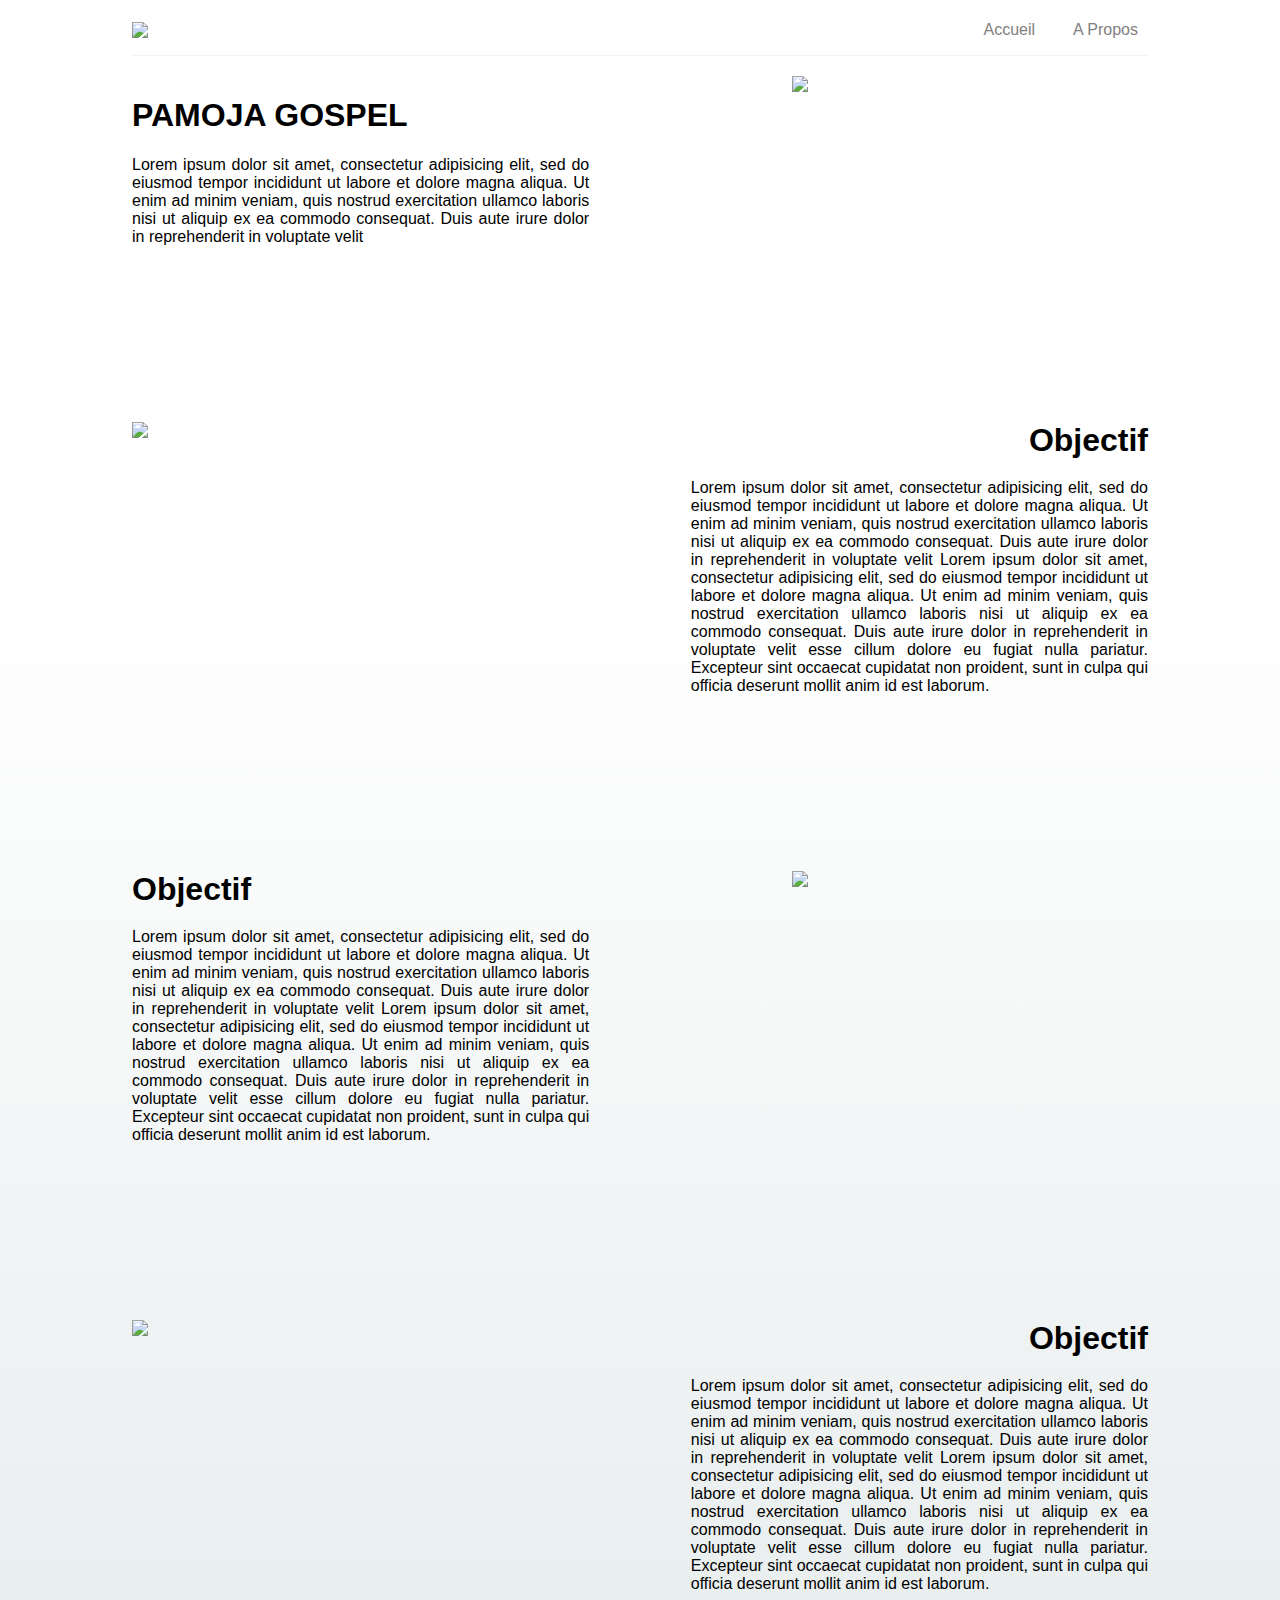
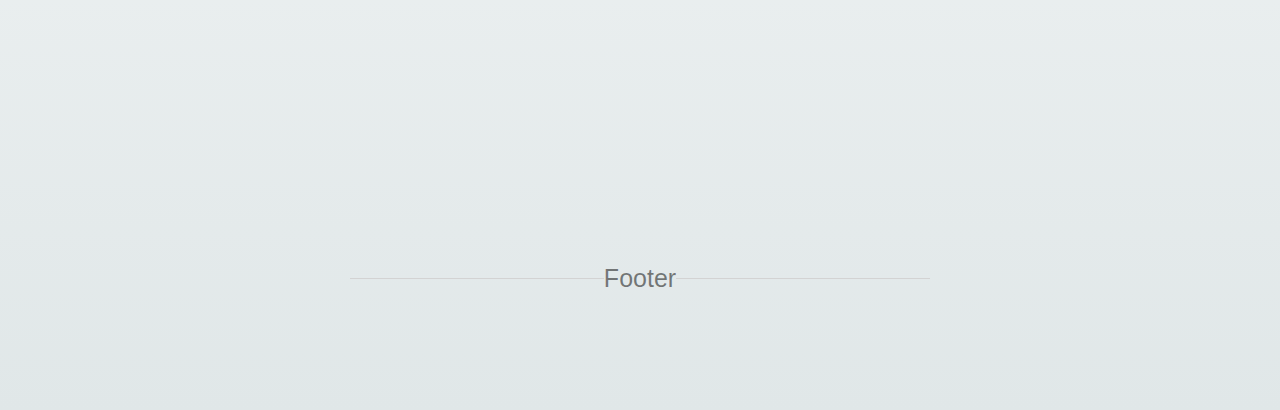
==== about.html @ acac9cd2 "Version Avant officiele" ====
<!DOCTYPE html>
<html lang="en">
<head>
	<meta charset="UTF-8" />
	<meta name="viewport" content="width=device-width,initial-scale=1.0">
	<link rel="stylesheet" href="inc/kartel.css"/>
	<title>Pamoja | About</title>
</head>
<body>
    <div class="contenair">
         <div class="row nav">
            <img src="logo.jpg" class="logo"/>
            <button class="btn spin-menu">
                <span></span>
                <span></span>
                <span></span>
            </button>
            <div class="link-group ">
               <h3>Menu</h3>
               <a href="index.html" class="link">Accueil</a>
               <a href="#" id="liste_op" class="link">Candidats</a>
               <a href="about.html" class="link">A Propos</a>
            </div>
        </div>

        <div class="row row-col-2">
             <div class="row main large">
                <div class="A">
                    <div>
                        <h1>PAMOJA GOSPEL</h1>
                        <p>
                            Lorem ipsum dolor sit amet, consectetur adipisicing elit, sed do eiusmod
                            tempor incididunt ut labore et dolore magna aliqua. Ut enim ad minim veniam,
                            quis nostrud exercitation ullamco laboris nisi ut aliquip ex ea commodo
                            consequat. Duis aute irure dolor in reprehenderit in voluptate velit
                        </p>
                    </div>
                    <img src="fond.jpg">
                </div>
                <div class="A">
                    <div>
                        <h2>Objectif</h2>
                        <p>
                            Lorem ipsum dolor sit amet, consectetur adipisicing elit, sed do eiusmod
                            tempor incididunt ut labore et dolore magna aliqua. Ut enim ad minim veniam,
                            quis nostrud exercitation ullamco laboris nisi ut aliquip ex ea commodo
                            consequat. Duis aute irure dolor in reprehenderit in voluptate velit
                            Lorem ipsum dolor sit amet, consectetur adipisicing elit, sed do eiusmod
                            tempor incididunt ut labore et dolore magna aliqua. Ut enim ad minim veniam,
                            quis nostrud exercitation ullamco laboris nisi ut aliquip ex ea commodo
                            consequat. Duis aute irure dolor in reprehenderit in voluptate velit esse
                            cillum dolore eu fugiat nulla pariatur. Excepteur sint occaecat cupidatat non
                            proident, sunt in culpa qui officia deserunt mollit anim id est laborum.
                        </p>
                    </div>
                    <img src="fond.jpg">
                </div>
                <div class="A">
                    <div>
                        <h2>Objectif</h2>
                        <p>
                            Lorem ipsum dolor sit amet, consectetur adipisicing elit, sed do eiusmod
                            tempor incididunt ut labore et dolore magna aliqua. Ut enim ad minim veniam,
                            quis nostrud exercitation ullamco laboris nisi ut aliquip ex ea commodo
                            consequat. Duis aute irure dolor in reprehenderit in voluptate velit
                            Lorem ipsum dolor sit amet, consectetur adipisicing elit, sed do eiusmod
                            tempor incididunt ut labore et dolore magna aliqua. Ut enim ad minim veniam,
                            quis nostrud exercitation ullamco laboris nisi ut aliquip ex ea commodo
                            consequat. Duis aute irure dolor in reprehenderit in voluptate velit esse
                            cillum dolore eu fugiat nulla pariatur. Excepteur sint occaecat cupidatat non
                            proident, sunt in culpa qui officia deserunt mollit anim id est laborum.
                        </p>
                    </div>
                    <img src="fond.jpg">
                </div>
                 <div class="A">
                    <div>
                        <h2>Objectif</h2>
                        <p>
                            Lorem ipsum dolor sit amet, consectetur adipisicing elit, sed do eiusmod
                            tempor incididunt ut labore et dolore magna aliqua. Ut enim ad minim veniam,
                            quis nostrud exercitation ullamco laboris nisi ut aliquip ex ea commodo
                            consequat. Duis aute irure dolor in reprehenderit in voluptate velit Lorem ipsum dolor sit amet, consectetur adipisicing elit, sed do eiusmod
                            tempor incididunt ut labore et dolore magna aliqua. Ut enim ad minim veniam,
                            quis nostrud exercitation ullamco laboris nisi ut aliquip ex ea commodo
                            consequat. Duis aute irure dolor in reprehenderit in voluptate velit esse
                            cillum dolore eu fugiat nulla pariatur. Excepteur sint occaecat cupidatat non
                            proident, sunt in culpa qui officia deserunt mollit anim id est laborum.
                        </p>
                    </div>
                    <img src="fond.jpg">
                </div>
                <div class="sect">
                    Footer
                </div>
             </div>
        </div>
        
    </div>
    <script src="app.js"></script>
</body>
</html>
---- inc/kartel.css ----
body{

	padding:0;
	margin:0;
 	background: rgb(255,255,255);
    background: linear-gradient(180deg, rgba(255,255,255,1) 0%, rgba(255,255,255,1) 30%, rgba(224,231,232,1) 100%);
	font-family: "Calibri",sans-serif,serif;
}
:root{

	bordure_col:rgba(58,116,144,.07);
}
/*-------*/
.sect{

	padding: 10px 0;
	margin: 1pc 0;
	color: rgba(0, 0, 0, .5);
	font-size: 25px;
	display: flex;
	flex-direction: column;
	align-items: center;
	justify-content: center;
	height: 100px;
}
.sect::before{

	content: "";
	display: block;
	height: 1px;
	margin-bottom:10px;
	width: 70%;
	vertical-align: middle;
	background-color: lightgray;
}
.sect::after{

	content: "";
	display: block;
	height: 1px;
	margin-top: 10px;
	width: 70%;
	vertical-align: middle;
	background-color: lightgray;
}
.aff{

	display: flex;
	height: 200px;
	align-items: center;
	justify-content: center;
}
.img_p{

	width: 100%;
	height: 200px;
	overflow: hidden;
}

.img_p img{

	width: 100%;
	height: 100%;
	object-fit: cover;
	object-position: center;
}
/*normalisation*/
a{
	text-decoration:none;
	
}
p{
	text-align: justify;
}
.no-scroll{

	overflow: hidden;
}
/*debuging*/
.bordered{
	border:1px solid lightgray;
}
/*Conteneur*/
.contenair{

	display:flex;
	flex-direction:column;
	align-items:center;
	padding:5px;
}
/*ligne*/
.row{

    width:100%;
}
.row-col-2{

	display:flex;
	flex-direction:column-reverse;
}

.main{

	width: 100%;
}
.main .row-col-2{

	margin: 20px 0;
}
/*navigation*/
.nav{
	display:flex;
	align-items:center;
	justify-content:space-between;
	
}
/*groupe link and link*/
.link{

	color:gray;
	display:inline-block;
	margin:0 10px;
}
.link-group{

    padding:8px;
    position:absolute;
    left:-100%;
    width:30%;
    top:0;
    bottom:0;
    background-color:black;
    transition:left 0.5s ease-in-out;
    z-index:10;
}
.link-group h3{
	color:white;
}
.link-group .link{

	display:block;
	margin:8px 2px;
}
/*Logo*/
.logo{
	width:50px;
}
/*Button*/
.btn{

	border:none;
	background-color:transparent;
	padding:8px;
}
.btn:focus{

	outline:none;
}
.btn-std{

	background-color:lightblue;
	color:white;
}
/**/
.A{

	display: flex;
	justify-content: space-between;
	flex-direction: column-reverse;
}
.A img{

	height: 200px;
	object-position: center;
	object-fit: cover;	
}
.A > div p{

	width: 100%;
	text-align: justify;
}
.A:nth-child(even) div h2{

	text-align: right;
}
/*vdisplaying*/
.hidden{

	display:none;
}
/*menu spin*/
.spin-menu{
	padding:1px;
	box-sizing:border-box;
	width:30px;
	margin-right:10px;
}
.spin-menu span{

	display:block;
	width:90%;
	padding:1px;
	height:2px;
	background-color:black;
	margin:3px 0;
}
/*carous*/
.carous{

	position:relative;
	width: 100%;
	overflow:hidden;
	height:200px;
}
.carous img{

	object-fit:cover;
	object-position:center;
	width:100%;
}
.carous .cite{

	position:absolute;
	z-index: 1;
	display: flex;
	justify-content: center;
	align-items: center;
	width: 100%;
	height: 100%;
	color: white;
	font-size: 20px;
	background-color: rgba(0, 0, 0, .5);
	font-family: chiller,sans-serif,serif;
}
/*liste candidat*/
.list{

	display:none;
	position:absolute;
	background: rgb(255,255,255);
	left:6%;
	right: 0;
	bottom: 0;
	top: 6%;
	padding:10px;
	width:80%;
	box-shadow:0 0 10px lightgray;
	overflow:hidden;
	border-radius:5px;
	z-index: 2;
	height: 600px;
}
.list .list-content{

	border-radius:2px;
	overflow:hidden;
}
.list .titre{

	display:flex;
	justify-content:space-between;
	margin-bottom: 10px;
	padding: 10px 0;
}
.list .list-content .item{

	display:inline-flex;
	border-radius: 4px;
	border: 1px solid lightgray;
	width:98%;
	margin: 5px 0;
	align-items:center;
	justify-content:flex-start;
	background: white;
	box-shadow: 0 0 2px 0 lightgray;
}
.list .list-content .item span{
	display:block;
	padding:5px 0;
}
.list .list-content .item span:nth-child(1){

	width:10%;
	border-radius: 1px;
	text-align:center;
}
.list .list-content .item span:nth-child(2){

	width:90%;
	padding:0 0 0 5px;
}
/*articles*/
.art{

   margin: 5px 0;
   background-color: white;
   width: 100%;
   border-radius: 5px;
}
a > .art{

	color: black;
	text-decoration: none;
}
.art div{

	width: 100%;
	height: 300px;
	overflow: hidden;
}
.art div img{

	width: 100%;
	height: 100%;
	object-fit: cover;
	border-radius: 3px;
	object-position: center;
}
.art p{

	text-align: justify;
}
.art figcaption{

	padding: 0 10px;
}
.art.read{

	background-color: transparent;
}
.art.read figcaption p{

	background-color: white;
	padding: 5px;
	border-radius: 3px;
}
.row-list{

	display: flex;
	flex-grow: 1fr;
	justify-content: space-between;
	flex-wrap: wrap;
}
.row-list .art{
	width: 49%;
}
.abt{

	padding: 0;
}

.abt h2{

	margin: 0;
}
.row-list .art div{

	height: 200px;
}





/*Media Queries */
@media screen and (min-width:763px){

	.nav{

		margin-bottom: 20px;
		border-bottom: 1px solid rgba(58,116,144,.07);
	}

	.row{

		width:80%;
	}
	.row-col-2{
		flex-direction:row;
		justify-content:space-between;
		align-items: stretch;
	}
	.row-col-2 .list{

		width:20%;
		margin: 0 10px;
	}
	.hidden{
		display:block;
	}
	.nav > button{

		display:none;
	}
	.link-group{

		position:static;
		background:transparent;
		text-align: right;
	}
	.link-group .link{

		display:inline-block;
		width: 31%;
		text-align: right;
	}
	.link-group h3{

		display:none;
	}
	.carous img{

		opacity:0.8;
		height: 100%;
		border-radius: 3px;
	}
	.carous{

		height:350px;
	}
	.carous .cite{

		font-size: 30px;
	}
	.sect{

		height: 200px;
	}
	.list{

		position: static;
		align-self: stretch;
		box-shadow: none;
		display: block;
		padding: 0;
		padding-left: 20px;
		background: transparent;
	}
	.list #cand-close{

		display: none;
	}

	.list .titre{

		padding: 5px;
		border-radius: 2px;
	}
	.list .titre span:nth-child(2){

		display: none;
		height: auto;
	}
	/*Tranformation des item de la liste*/
	.list .list-content{

		padding-left: 5px;
	}
	.list .list-content .item{

		width: 90%;
		margin: 10px 0;
		position: relative;
		padding: 10px 0;
		display: flex;
		align-items: center;
		justify-content: center;
		border-radius: 1px;
		border: none;
	}
	.list .list-content .item span:nth-child(2){

		width: 60%;
		text-align: left;
	}
	.list .list-content .item span:nth-child(1){

		position: absolute;
		width: 20px;
		height: 42px;
		padding: 0;
		top: -1;
		left: 5%;
		display: flex;
		align-items: center;
		justify-content: center;
		background-color: #d4d6d626;
		color: black;
		border: 1px solid #d4d6d626;
	}
	.main .row{

		width: 100%;
	}
	.art{

		width: inherit;
		/*box-shadow: 0 0 15px 0 rgba(0, 0, 0, .1),0 0 5px 0 rgba(0, 0, 0, .1);*/
		margin-bottom:20px;
	}
	.art div img{

		border-radius: 0;
	}
	.art figcaption{

		padding: 5px;
	}

	.row-col-2 .abt,
	.row-col-2 .img_p{

		width: 49%;
	}
	.row-col-2 .abt p{

		margin: 0;
	}

	#liste_op{

		display: none;
	}

	.sect{

		flex-direction: row;
	}
	.sect::before,
	.sect::after{

		width: 25%;
		margin: 0;
	}
	.A{

		flex-direction: row;
		margin-bottom:10pc;
	}
	.A > div{

		width: 45%;
	}
	.A > img{

		width: 35%;
		height: auto;
	}
	.A > div h2{

		margin: 0;
		margin-bottom: 20px;
		font-size: xx-large;
	} 
	.A:nth-child(even){

		flex-direction: row-reverse;
	}
	.row.main.large{

		width: 100%;
	}
}
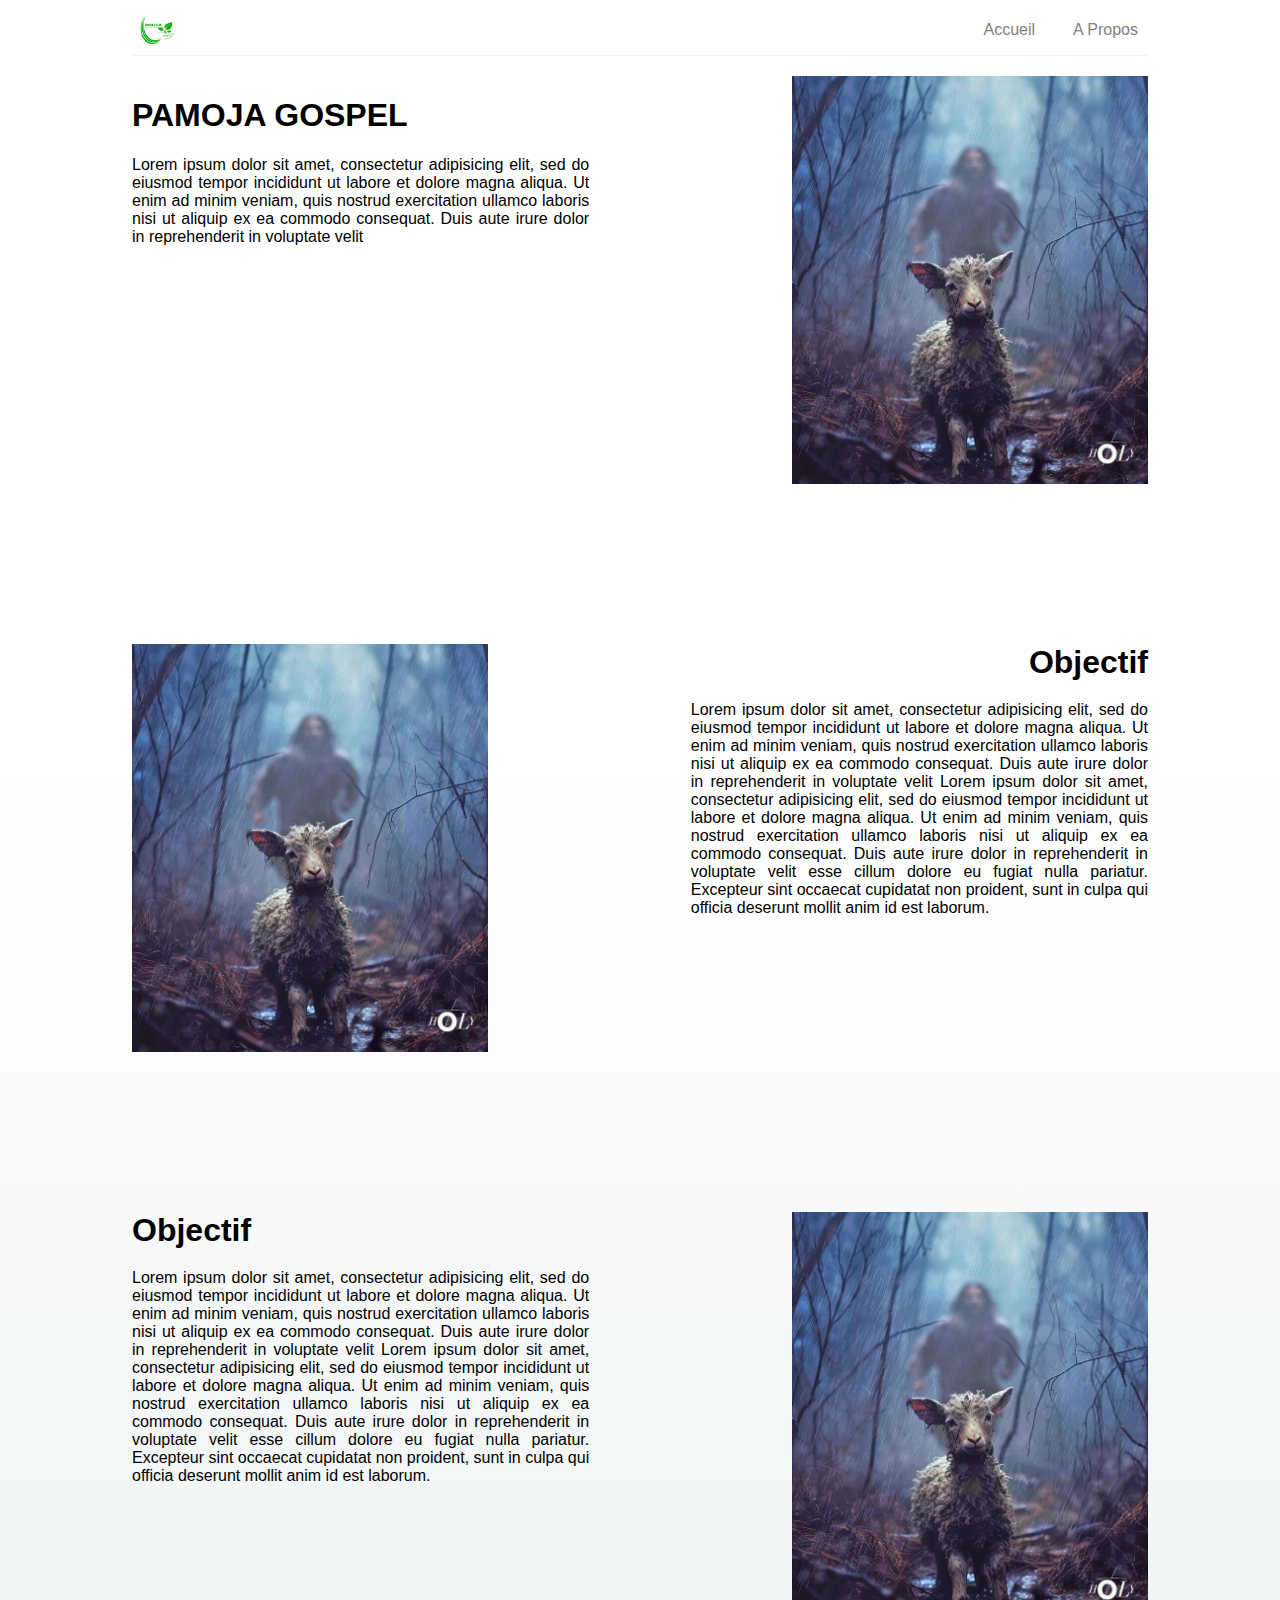
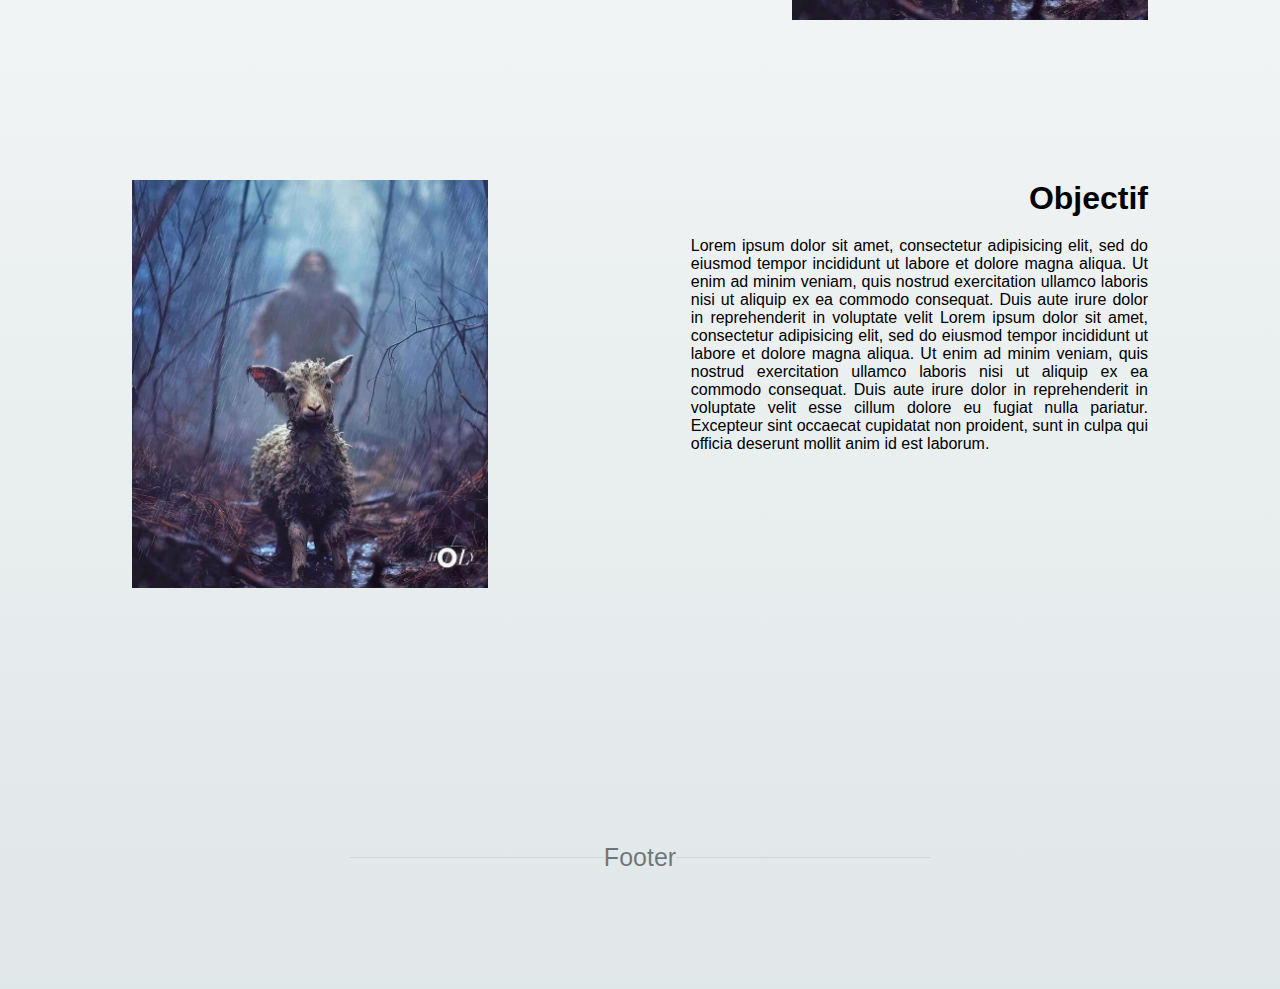
==== commit 0ececbb0: "Correction des liens des images d'exemple" ====
--- a/about.html
+++ b/about.html
@@ -9,7 +9,7 @@
 <body>
     <div class="contenair">
          <div class="row nav">
-            <img src="logo.jpg" class="logo"/>
+            <img src="imgs/logo.jpg" class="logo"/>
             <button class="btn spin-menu">
                 <span></span>
                 <span></span>
@@ -35,7 +35,7 @@
                             consequat. Duis aute irure dolor in reprehenderit in voluptate velit
                         </p>
                     </div>
-                    <img src="fond.jpg">
+                    <img src="imgs/fond.jpg">
                 </div>
                 <div class="A">
                     <div>
@@ -53,7 +53,7 @@
                             proident, sunt in culpa qui officia deserunt mollit anim id est laborum.
                         </p>
                     </div>
-                    <img src="fond.jpg">
+                    <img src="imgs/fond.jpg">
                 </div>
                 <div class="A">
                     <div>
@@ -71,7 +71,7 @@
                             proident, sunt in culpa qui officia deserunt mollit anim id est laborum.
                         </p>
                     </div>
-                    <img src="fond.jpg">
+                    <img src="imgs/fond.jpg">
                 </div>
                  <div class="A">
                     <div>
@@ -88,7 +88,7 @@
                             proident, sunt in culpa qui officia deserunt mollit anim id est laborum.
                         </p>
                     </div>
-                    <img src="fond.jpg">
+                    <img src="imgs/fond.jpg">
                 </div>
                 <div class="sect">
                     Footer
